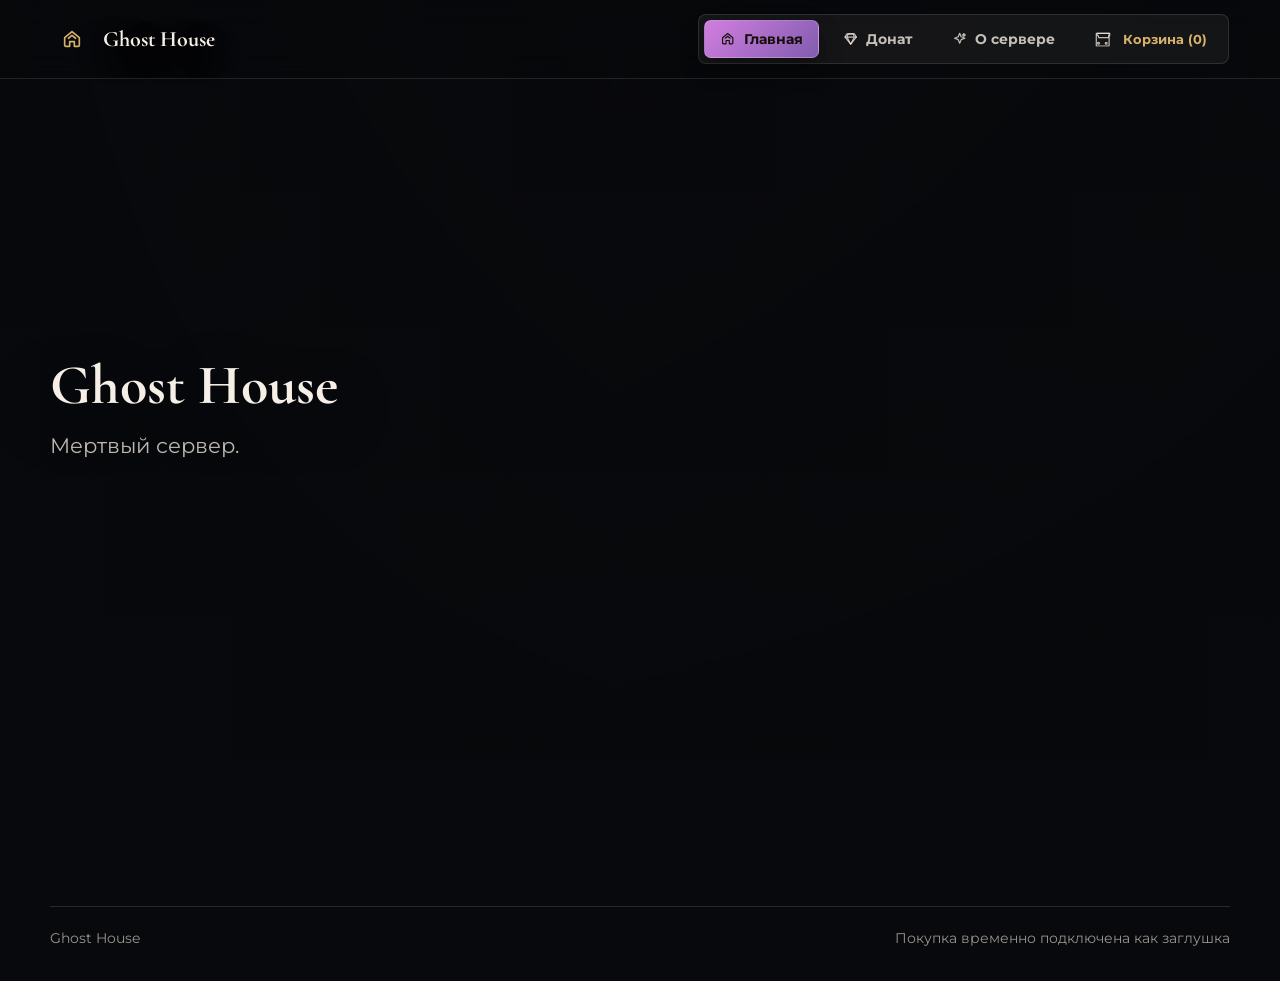
==== index.html @ 098b8978 "commit" ====
<!doctype html>
<html lang="ru">
  <head>
    <meta charset="UTF-8" />
    <meta name="viewport" content="width=device-width, initial-scale=1.0" />
    <title>Ghost</title>
    <link rel="preconnect" href="https://fonts.googleapis.com" />
    <link rel="preconnect" href="https://fonts.gstatic.com" crossorigin />
    <link href="https://fonts.googleapis.com/css2?family=Cormorant+Garamond:ital,wght@0,300;0,400;0,500;0,600;0,700;1,400&family=Montserrat:wght@300;400;500;600;700;800;900&display=swap" rel="stylesheet" />
    <link rel="stylesheet" href="./styles.css" />
  </head>
  <body>
    <svg class="icon-sprite" aria-hidden="true">
      <symbol id="icon-home" viewBox="0 0 24 24">
        <path d="M4 10.5 12 4l8 6.5v8.25A1.25 1.25 0 0 1 18.75 20h-4.2v-5.2h-5.1V20h-4.2A1.25 1.25 0 0 1 4 18.75Z" />
        <path d="M8.2 11.2 12 8.15l3.8 3.05" />
      </symbol>
      <symbol id="icon-gem" viewBox="0 0 24 24">
        <path d="m6.2 4.5-3 5.1L12 20.5l8.8-10.9-3-5.1Z" />
        <path d="M3.2 9.6h17.6M8 4.5l-1.6 5.1L12 20.5l5.6-10.9L16 4.5M8 4.5h8" />
      </symbol>
      <symbol id="icon-spark" viewBox="0 0 24 24">
        <path d="M12 3.5 14.25 9 20 11.25 14.25 13.5 12 19l-2.25-5.5L4 11.25 9.75 9Z" />
        <path d="m18.5 3.8.7 1.75 1.8.7-1.8.7-.7 1.75-.7-1.75-1.8-.7 1.8-.7Z" />
      </symbol>
      <symbol id="icon-key" viewBox="0 0 24 24">
        <path d="M14.8 9.2a4.35 4.35 0 1 0-2.2 3.78l2.32 2.32h2.4v2.4h2.4v2.4H22v-3.35l-6.15-6.15a4.4 4.4 0 0 0-1.05-1.4Z" />
        <path d="M7.55 9.2h.02" />
      </symbol>
      <symbol id="icon-cart" viewBox="0 0 24 24">
        <path d="M3.5 3.75a.25.25 0 0 0-.25.25v2.5a.25.25 0 0 0 .25.25h1.4l.87 3.48a.25.25 0 0 0 .24.2H20.7a.25.25 0 0 0 .24-.2l.87-3.48H23.5a.25.25 0 0 0 .25-.25v-2.5a.25.25 0 0 0-.25-.25Z"/>
        <path d="M5.5 17.5a1.5 1.5 0 1 0 0 3 1.5 1.5 0 0 0 0-3ZM17.5 17.5a1.5 1.5 0 1 0 0 3 1.5 1.5 0 0 0 0-3Z"/>
        <path d="M2 3.5h20v20H2Z"/>
      </symbol>
    </svg>

    <video class="background-video" autoplay muted loop playsinline poster="">
      <source src="./assets/video/flight.mp4" type="video/mp4" />
    </video>
    <div class="shade"></div>

    <header class="site-header">
      <a class="brand" href="#" aria-label="Ghost House">
        <span class="brand-mark">
          <svg class="icon" aria-hidden="true"><use href="#icon-home"></use></svg>
        </span>
        <span class="brand-name">Ghost House</span>
      </a>
      <nav class="nav" aria-label="Основная навигация">
        <button class="nav-tab is-active" type="button" data-tab="home" aria-current="page">
          <svg class="icon" aria-hidden="true"><use href="#icon-home"></use></svg>
          <span>Главная</span>
        </button>
        <button class="nav-tab" type="button" data-tab="donate">
          <svg class="icon" aria-hidden="true"><use href="#icon-gem"></use></svg>
          <span>Донат</span>
        </button>
        <button class="nav-tab" type="button" data-tab="server">
          <svg class="icon" aria-hidden="true"><use href="#icon-spark"></use></svg> <span>О сервере</span>
        </button>
        <button class="nav-tab" type="button" data-tab="cart">
          <svg class="icon" aria-hidden="true"><use href="#icon-cart"></use></svg> <span class="cart-count">Корзина (0)</span>
        </button>
      </nav>
    
    
  </header> 

  <main> 
  <section class="tab-panel hero is-visible" id="home" data-panel="home">
    <div class="hero-copy">
      <h1>Ghost House</h1>
      <p class="hero-text">Мертвый сервер.</p>
    </div>
  </section>

  <section class="tab-panel donate-page" id="donate" data-panel="donate">
    <div class="section-head">
      <h2>Донат</h2>
      <p>Здесь собраны префиксы и отдельные услуги сервера.</p>
    </div>
    <section class="products">
      <!-- Товар 1: Милашка -->
      <article class="product-card">
        <div class="card-media">
          <img src="assets/cards/cutie.png" alt="Префикс: Милашка">
        </div>
        <div class="card-body">
          <h2>Префикс: Милашка <span class="price">15 ⭐</span></h2>
          <button class="buy-button" type="button" data-product-id="cutie" data-product-name="Префикс: Милашка" data-base-price="15">
            <svg class="icon" aria-hidden="true"><use href="#icon-key"></use></svg>
            <span>Выбрать</span>
          </button>
        </div>
      </article>

      <!-- Товар 2: Киллер -->
      <article class="product-card">
        <div class="card-media">
          <img src="assets/cards/killer.png" alt="Префикс: Киллер">
        </div>
        <div class="card-body">
          <h2>Префикс: Киллер <span class="price">25 ⭐</span></h2>
          <button class="buy-button" type="button" data-product-id="killer" data-product-name="Префикс: Киллер" data-base-price="25">
            <svg class="icon" aria-hidden="true"><use href="#icon-key"></use></svg>
            <span>Выбрать</span>
          </button>
        </div>
      </article>

      <!-- Товар 3: Разбан (Услуга) -->
      <article class="product-card service-card">
        <div class="card-media">
          <img src="assets/cards/unban.png" alt="Разбан">
        </div>
        <div class="card-body">
          <h2>Разбан <span class="price">100 ⭐</span></h2>
          <button class="buy-button" type="button" data-product-id="unban" data-product-name="Разбан" data-base-price="100">
            <svg class="icon" aria-hidden="true"><use href="#icon-key"></use></svg>
            <span>Выбрать</span>
          </button>
        </div>
      </article>
    </section>
  </section> 

    <section class="tab-panel server-page" id="server" data-panel="server">
      <div class="section-head">
        <h2 style="font-family: var(--font-display);">О сервере</h2>
      </div>
      <div id="server-content-placeholder"></div>
    </section>

  <section class="tab-panel cart-page" id="cart-panel" data-panel="cart">
    <div class="section-head">
      <h2>Корзина</h2>
      <p>Проверьте ваш заказ перед оформлением.</p>
    </div>
    <div class="cart-items-container">
      <ul class="cart-items"></ul>
      <div class="cart-summary">
        <h3>Итого: <span class="total-price">0 ⭐</span></h3>
        <button class="checkout-button" type="button">Оформить заказ</button>
      </div>
    </div>
    
  </section>
</main>

<div id="order-modal" class="modal-overlay">
  <div class="modal-content">
    <button class="close-modal" type="button">✖</button>
    <h2>Оформление заказа</h2>
    <p>Ваш заказ на сумму: <span id="order-total-display">0 ⭐</span></p>
    <input type="text" id="nickname-input" placeholder="Ваш никнейм">
    <button id="confirm-order-button" type="button">Подтвердить заказ</button>
  </div>
</div>

    <footer class="footer" id="support">
      <span>Ghost House</span>
      <span>Покупка временно подключена как заглушка</span>
    </footer>

    <div class="toast" role="status" aria-live="polite"></div>
    <script src="./script.js"></script>
  </body>
</html>
---- styles.css ----
:root {
  --ink: #f6efe6;
  --muted: #c3b3a6;
  --panel: rgba(23, 24, 27, 0.72);
  --panel-strong: rgba(12, 13, 16, 0.86);
  --line: rgba(246, 239, 230, 0.2);
  --gold: #d8b16b;
  --copper: #9f5f48;
  --moss: #4b5d51;
  --night: #08090c;
  --font-display: "Cormorant Garamond", Georgia, "Times New Roman", serif;
  --font-ui: "Montserrat", "Trebuchet MS", "Segoe UI", system-ui, sans-serif;
}

* {
  box-sizing: border-box;
}

html {
  scroll-behavior: smooth;
}

body {
  min-height: 100vh;
  margin: 0;
  color: var(--ink);
  font-family: var(--font-ui);
  background: var(--night);
}

.icon-sprite {
  position: absolute;
  width: 0;
  height: 0;
  overflow: hidden;
}

.icon {
  width: 1.1em;
  height: 1.1em;
  fill: none;
  stroke: currentColor;
  stroke-linecap: round;
  stroke-linejoin: round;
  stroke-width: 1.8;
}

body::selection {
  color: var(--night);
  background: var(--gold);
}

.background-video,
.shade {
  position: fixed;
  inset: 0;
  width: 100%;
  height: 100%;
}

.background-video {
  z-index: -3;
  object-fit: cover;
  filter: saturate(0.9) contrast(1.1) brightness(0.72);
}

.shade {
  z-index: -2;
  background:
    linear-gradient(90deg, rgba(8, 9, 12, 0.9), rgba(8, 9, 12, 0.52) 48%, rgba(8, 9, 12, 0.78)),
    linear-gradient(180deg, rgba(8, 9, 12, 0.24), rgba(8, 9, 12, 0.94));
}

.site-header {
  position: sticky;
  top: 0;
  z-index: 5;
  display: flex;
  align-items: center;
  justify-content: space-between;
  gap: 24px;
  padding: 14px clamp(18px, 4vw, 64px);
  border-bottom: 1px solid rgba(246, 239, 230, 0.12);
  background: rgba(8, 9, 12, 0.58);
  backdrop-filter: blur(16px);
}

.brand,
.nav-tab {
  color: var(--ink);
  text-decoration: none;
}

.brand {
  display: inline-flex;
  align-items: center;
  gap: 10px;
  font-family: var(--font-display);
  font-size: 22px;
  font-weight: 700;
}

.brand-mark {
  display: grid;
  width: 42px;
  height: 42px;
  place-items: center;
  /* border: 1px solid rgba(216, 177, 107, 0.6); */
  /* border-radius: 8px; */
  /* background:
    radial-gradient(circle at 30% 20%, rgba(246, 239, 230, 0.22), transparent 34%),
    linear-gradient(145deg, rgba(216, 177, 107, 0.2), rgba(75, 93, 81, 0.16)); */
  color: var(--gold);
  /* box-shadow: inset 0 0 22px rgba(216, 177, 107, 0.12), 0 10px 28px rgba(0, 0, 0, 0.26); */
}

.brand-mark .icon {
  width: 22px;
  height: 22px;
}

.brand-name {
  text-shadow: 0 10px 28px rgba(0, 0, 0, 0.55);
}

.nav {
  display: flex;
  flex-wrap: wrap;
  justify-content: flex-end;
  gap: 8px;
  padding: 5px;
  border: 1px solid rgba(246, 239, 230, 0.12);
  border-radius: 8px;
  background: rgba(246, 239, 230, 0.06);
  font-size: 14px;
  font-weight: 700;
}

.nav-tab {
  display: inline-flex;
  align-items: center;
  justify-content: center;
  min-height: 38px;
  gap: 8px;
  padding: 0 15px;
  border: 1px solid transparent;
  border-radius: 7px;
  font: inherit;
  font-weight: 700;
  color: rgba(246, 239, 230, 0.78);
  background: transparent;
  cursor: pointer;
  transition:
    color 160ms ease,
    background 160ms ease,
    border-color 160ms ease,
    transform 160ms ease;
}

.nav-tab:hover {
  color: var(--gold);
  border-color: rgba(216, 177, 107, 0.3);
  background: rgba(216, 177, 107, 0.12);
  transform: translateY(-1px);
}

.nav-tab.is-active {
  color: #160f09;
  border-color: rgba(246, 239, 230, 0.22);
 background: linear-gradient(135deg, #d27edf, #805caf);
  box-shadow: 0 10px 24px rgba(0, 0, 0, 0.28);
}

.nav-tab:focus-visible {
  outline: 3px solid rgba(246, 239, 230, 0.7);
  outline-offset: 3px;
}

main {
  width: min(1180px, calc(100% - 32px));
  margin: 0 auto;
}

.tab-panel {
  display: none;
}

.tab-panel.is-visible {
  display: grid;
}

.hero {
  grid-template-columns: minmax(280px, 0.8fr) minmax(320px, 1.2fr);
  align-items: center;
  gap: clamp(24px, 5vw, 56px);
  min-height: calc(100vh - 73px);
  padding: 2vh 0 126px;
}

.hero-copy {
  max-width: 520px;
  padding-bottom: 26px;
}

.eyebrow,
.product-type {
  margin: 0 0 10px;
  color: var(--gold);
  font-size: 12px;
  font-weight: 800;
  letter-spacing: 0;
  text-transform: uppercase;
}

h1,
h2,
p {
  margin-top: 0;
}

h1 {
  margin-bottom: 18px;
  font-family: var(--font-display);
  font-weight: 700;
  font-size: clamp(24px, 8vw, 56px);
  line-height: 0.92;
  letter-spacing: 0;
  text-shadow: 0 18px 52px rgba(0, 0, 0, 0.62);
}

.hero-text {
  max-width: 430px;
  margin-bottom: 28px;
  color: rgba(246, 239, 230, 0.76);
  font-size: clamp(17px, 2vw, 21px);
  line-height: 1.55;
}

.hero-action {
  display: inline-flex;
  align-items: center;
  justify-content: center;
  gap: 10px;
  min-height: 52px;
  padding: 0 22px;
  border: 1px solid rgba(216, 177, 107, 0.64);
  border-radius: 8px;
  color: #140f0b;
  background: linear-gradient(135deg, #f2d393, var(--gold) 52%, #b97855);
  cursor: pointer;
  font: inherit;
  font-weight: 800;
  box-shadow: 0 16px 34px rgba(0, 0, 0, 0.32);
}

.hero-preview {
  justify-self: end;
  display: grid;
  align-content: center;
  justify-items: center;
  width: min(420px, 100%);
  min-height: 320px;
  padding: 36px;
  border: 1px solid rgba(246, 239, 230, 0.18);
  border-radius: 8px;
  color: rgba(246, 239, 230, 0.78);
  background:
    radial-gradient(circle at 50% 28%, rgba(216, 177, 107, 0.2), transparent 42%),
    rgba(12, 13, 16, 0.58);
  text-align: center;
  box-shadow: 0 24px 76px rgba(0, 0, 0, 0.36);
  backdrop-filter: blur(16px);
}

.preview-icon {
  display: grid;
  width: 96px;
  height: 96px;
  place-items: center;
  margin-bottom: 24px;
  border: 1px solid rgba(216, 177, 107, 0.48);
  border-radius: 8px;
  color: var(--gold);
  background: rgba(216, 177, 107, 0.1);
}

.preview-icon .icon {
  width: 44px;
  height: 44px;
}

.hero-preview p {
  max-width: 280px;
  margin: 0;
  line-height: 1.55;
}

.donate-page {
  gap: 28px;
  min-height: calc(100vh - 73px);
  padding: 56px 0 76px;
}

.section-head {
  max-width: 650px;
}

.section-head h2 {
  margin-bottom: 14px;
  font-family: var(--font-display);
  font-size: clamp(42px, 7vw, 78px);
  line-height: 0.95;
}

.section-head p:last-child {
  margin-bottom: 0;
  color: rgba(246, 239, 230, 0.72);
  font-size: 18px;
  line-height: 1.55;
}

.products {
  display: grid;
  grid-template-columns: repeat(auto-fit, minmax(280px, 1fr));
  gap: 28px;
}

.product-card {
  overflow: hidden;
  border: 1px solid var(--line);
  border-radius: 8px;
  background: var(--panel);
  box-shadow: 0 22px 70px rgba(0, 0, 0, 0.38);
  backdrop-filter: blur(18px);
}

.product-card {
  display: flex;
  flex-direction: column;
  min-height: 280px;
}

.card-media {
  min-width: 0;
  background: rgba(8, 9, 12, 0.45);
  flex-shrink: 0;
  height: 160px; /* Уменьшаем высоту изображения */
}

.card-media img {
  display: block;
  width: 100%;
  height: 100%;
  object-fit: cover;
}

.card-body {
  display: flex;
  flex-direction: column;
  justify-content: space-between;
  gap: 16px; /* Уменьшаем отступ */
  padding: 18px; /* Уменьшаем паддинг */
  background:
    linear-gradient(180deg, rgba(23, 24, 27, 0.78), rgba(12, 13, 16, 0.92)),
    linear-gradient(135deg, rgba(75, 93, 81, 0.2), rgba(159, 95, 72, 0.18));
  flex-grow: 1;
}

.card-body h2 {
  margin-bottom: 0;
  font-family: var(--font-display);
  font-weight: 700;
  font-size: clamp(20px, 2.5vw, 30px); /* Уменьшаем размер шрифта */
  line-height: 1.2;
  letter-spacing: 0;
  display: flex;
  justify-content: space-between;
  align-items: baseline;
}

.price {
  font-family: var(--font-ui);
  font-size: 0.8em;
  color: var(--gold);
  font-weight: 800;
  white-space: nowrap;
}

.buy-button {
  display: inline-flex;
  align-items: center;
  justify-content: center;
  gap: 9px;
  min-height: 44px; /* Уменьшаем высоту кнопки */
  width: 100%;
  border: 1px solid rgba(216, 177, 107, 0.64);
  border-radius: 8px;
  color: #140f0b;
  background: linear-gradient(135deg, #f2d393, var(--gold) 52%, #b97855);
  cursor: pointer;
  font: inherit;
  font-weight: 800;
  box-shadow: 0 10px 20px rgba(0, 0, 0, 0.25); /* Уменьшаем тень */
  transition:
    transform 160ms ease,
    filter 160ms ease,
    box-shadow 160ms ease;
}

.buy-button .icon {
  width: 18px;
  height: 18px;
  stroke-width: 2;
}

.buy-button:hover {
  transform: translateY(-2px);
  filter: brightness(1.06);
  box-shadow: 0 18px 36px rgba(0, 0, 0, 0.36);
}

.buy-button:focus-visible {
  outline: 3px solid rgba(246, 239, 230, 0.78);
  outline-offset: 3px;
}

.service-card .card-body {
  background:
    linear-gradient(180deg, rgba(23, 24, 27, 0.82), rgba(12, 13, 16, 0.94)),
    linear-gradient(135deg, rgba(216, 177, 107, 0.16), rgba(159, 95, 72, 0.2));
}

.footer {
  display: flex;
  flex-wrap: wrap;
  justify-content: space-between;
  gap: 12px;
  width: min(1180px, calc(100% - 32px));
  margin: 0 auto;
  padding: 22px 0 34px;
  border-top: 1px solid rgba(246, 239, 230, 0.14);
  color: rgba(246, 239, 230, 0.6);
  font-size: 14px;
}

.toast {
  position: fixed;
  right: 18px;
  bottom: 18px;
  z-index: 10;
  max-width: min(360px, calc(100% - 36px));
  padding: 14px 16px;
  border: 1px solid rgba(216, 177, 107, 0.44);
  border-radius: 8px;
  color: var(--ink);
  background: rgba(12, 13, 16, 0.9);
  box-shadow: 0 18px 48px rgba(0, 0, 0, 0.4);
  opacity: 0;
  pointer-events: none;
  transform: translateY(10px);
  transition:
    opacity 180ms ease,
    transform 180ms ease;
}

.toast.is-visible {
  opacity: 1;
  transform: translateY(0);
}

.nav-tab .cart-count {
  margin-left: 4px;
  font-size: 0.9em;
  color: var(--gold);
}

/* Стили для Корзины */
.cart-page {
  gap: 28px;
  min-height: calc(100vh - 73px);
  padding: 56px 0 76px;
}

.cart-items-container {
  display: flex;
  flex-direction: column;
  gap: 20px;
}

.cart-items {
  list-style: none;
  padding: 0;
  margin: 0;
  flex-grow: 1;
  display: flex;
  flex-direction: column;
  gap: 16px;
}

.cart-item {
  display: flex;
  align-items: center;
  justify-content: space-between;
  padding: 14px 18px;
  border: 1px solid var(--line);
  border-radius: 8px;
  background: var(--panel-strong);
  box-shadow: 0 8px 24px rgba(0, 0, 0, 0.2);
}

.cart-item-info {
  display: flex;
  flex-direction: column;
  gap: 4px;
}

.cart-item-name {
  font-weight: 700;
  font-size: 1.1em;
}

.cart-item-price {
  color: var(--gold);
  font-weight: 600;
}

.cart-item-actions {
  display: flex;
  align-items: center;
  gap: 12px;
}

.cart-emoji-option {
  display: flex;
  align-items: center;
  gap: 6px;
  cursor: pointer;
  font-size: 0.95em;
  color: rgba(246, 239, 230, 0.75);
}

.cart-emoji-option input[type="checkbox"] {
  appearance: none;
  width: 16px;
  height: 16px;
  border: 1px solid var(--line);
  border-radius: 3px;
  background-color: rgba(246, 239, 230, 0.08);
  display: grid;
  place-content: center;
  transition: background-color 0.2s ease;
}

.cart-emoji-option input[type="checkbox"]::before {
  content: "\2713"; /* Галочка */
  font-size: 12px;
  color: var(--gold);
  transform: scale(0);
  transition: transform 0.2s ease;
}

.cart-emoji-option input[type="checkbox"]:checked {
  background-color: var(--gold);
}

.cart-emoji-option input[type="checkbox"]:checked::before {
  transform: scale(1);
  color: var(--night); /* Цвет галочки на золотом фоне */
}

.cart-item-remove {
  background: none;
  border: none;
  color: var(--muted);
  cursor: pointer;
  font-size: 1.2em;
  padding: 4px;
  transition: color 0.2s ease;
}

.cart-item-remove:hover {
  color: var(--gold);
}

.cart-summary {
  padding-top: 20px;
  border-top: 1px solid var(--line);
  text-align: right;
}

.cart-summary h3 {
  margin: 0 0 10px;
  font-size: 1.5em;
  color: var(--ink);
}

.total-price {
  color: var(--gold);
  font-weight: 700;
}

.checkout-button {
  display: inline-flex;
  align-items: center;
  justify-content: center;
  min-height: 52px;
  padding: 0 24px;
  border: 1px solid rgba(216, 177, 107, 0.7);
  border-radius: 8px;
  color: #140f0b;
  background: linear-gradient(135deg, #f2d393, var(--gold) 52%, #b97855);
  cursor: pointer;
  font: inherit;
  font-weight: 800;
  font-size: 1.1em;
  box-shadow: 0 12px 28px rgba(0, 0, 0, 0.35);
  transition:
    transform 160ms ease,
    filter 160ms ease,
    box-shadow 160ms ease;
  width: 100%;
}

.checkout-button:hover {
  transform: translateY(-2px);
  filter: brightness(1.08);
  box-shadow: 0 16px 32px rgba(0, 0, 0, 0.4);
}

/* Стили для модального окна заказа */
.modal-overlay {
  position: fixed;
  top: 0;
  left: 0;
  width: 100%;
  height: 100%;
  background-color: rgba(0, 0, 0, 0.7);
  display: flex;
  justify-content: center;
  align-items: center;
  z-index: 100;
  opacity: 0;
  visibility: hidden;
  transition: opacity 0.3s ease, visibility 0.3s ease;
}

.modal-overlay.is-visible {
  opacity: 1;
  visibility: visible;
}

.modal-content {
  background-color: var(--panel-strong);
  padding: 30px;
  border-radius: 8px;
  box-shadow: 0 10px 30px rgba(0, 0, 0, 0.5);
  width: 90%;
  max-width: 500px;
  position: relative;
  display: flex;
  flex-direction: column;
  gap: 20px;
}

.modal-content h2 {
  font-family: var(--font-display);
  font-size: 2em;
  margin: 0;
  text-align: center;
}

.modal-content p {
  text-align: center;
  font-size: 1.1em;
}

#order-total-display {
  color: var(--gold);
  font-weight: 700;
}

.close-modal {
  position: absolute;
  top: 15px;
  right: 15px;
  background: none;
  border: none;
  color: var(--muted);
  font-size: 1.5em;
  cursor: pointer;
  transition: color 0.2s ease;
}

.close-modal:hover {
  color: var(--gold);
}

#nickname-input {
  width: 100%;
  padding: 12px 15px;
  border: 1px solid var(--line);
  border-radius: 6px;
  background-color: rgba(23, 24, 27, 0.6);
  color: var(--ink);
  font-family: var(--font-ui);
  font-size: 1em;
}

#nickname-input::placeholder {
  color: var(--muted);
}

#nickname-input:focus {
  outline: none;
  border-color: var(--gold);
  box-shadow: 0 0 0 2px rgba(216, 177, 107, 0.3);
}

#confirm-order-button {
  display: inline-flex;
  align-items: center;
  justify-content: center;
  min-height: 52px;
  padding: 0 24px;
  border: 1px solid rgba(75, 93, 81, 0.7);
  border-radius: 8px;
  color: var(--ink);
  background: linear-gradient(135deg, var(--moss), rgba(75, 93, 81, 0.8) 52%, var(--copper));
  cursor: pointer;
  font: inherit;
  font-weight: 800;
  font-size: 1.1em;
  box-shadow: 0 12px 28px rgba(0, 0, 0, 0.35);
  transition:
    transform 160ms ease,
    filter 160ms ease,
    box-shadow 160ms ease;
  width: 100%;
}

#confirm-order-button:hover {
  transform: translateY(-2px);
  filter: brightness(1.08);
  box-shadow: 0 16px 32px rgba(0, 0, 0, 0.4);
}

@media (max-width: 880px) {
  .site-header {
    align-items: center;
    flex-direction: row;
  }

  .nav {
    justify-content: flex-end;
  }

  .hero {
    grid-template-columns: 1fr;
  }

  .hero {
    min-height: auto;
    padding-top: 54px;
  }

  .hero-copy {
    padding-bottom: 0;
  }
}

@media (max-width: 620px) {
  main,
  .footer {
    width: min(100% - 24px, 1180px);
  }

  .product-card {
    grid-template-columns: 1fr;
  }

  .card-media img {
    aspect-ratio: 16 / 9;
    height: auto;
  }
}

@media (max-width: 520px) {
  .site-header {
    align-items: stretch;
    flex-direction: column;
    gap: 12px;
  }

  .brand {
    justify-content: center;
  }

  .nav {
    display: grid;
    grid-template-columns: 1fr 1fr;
  }
}
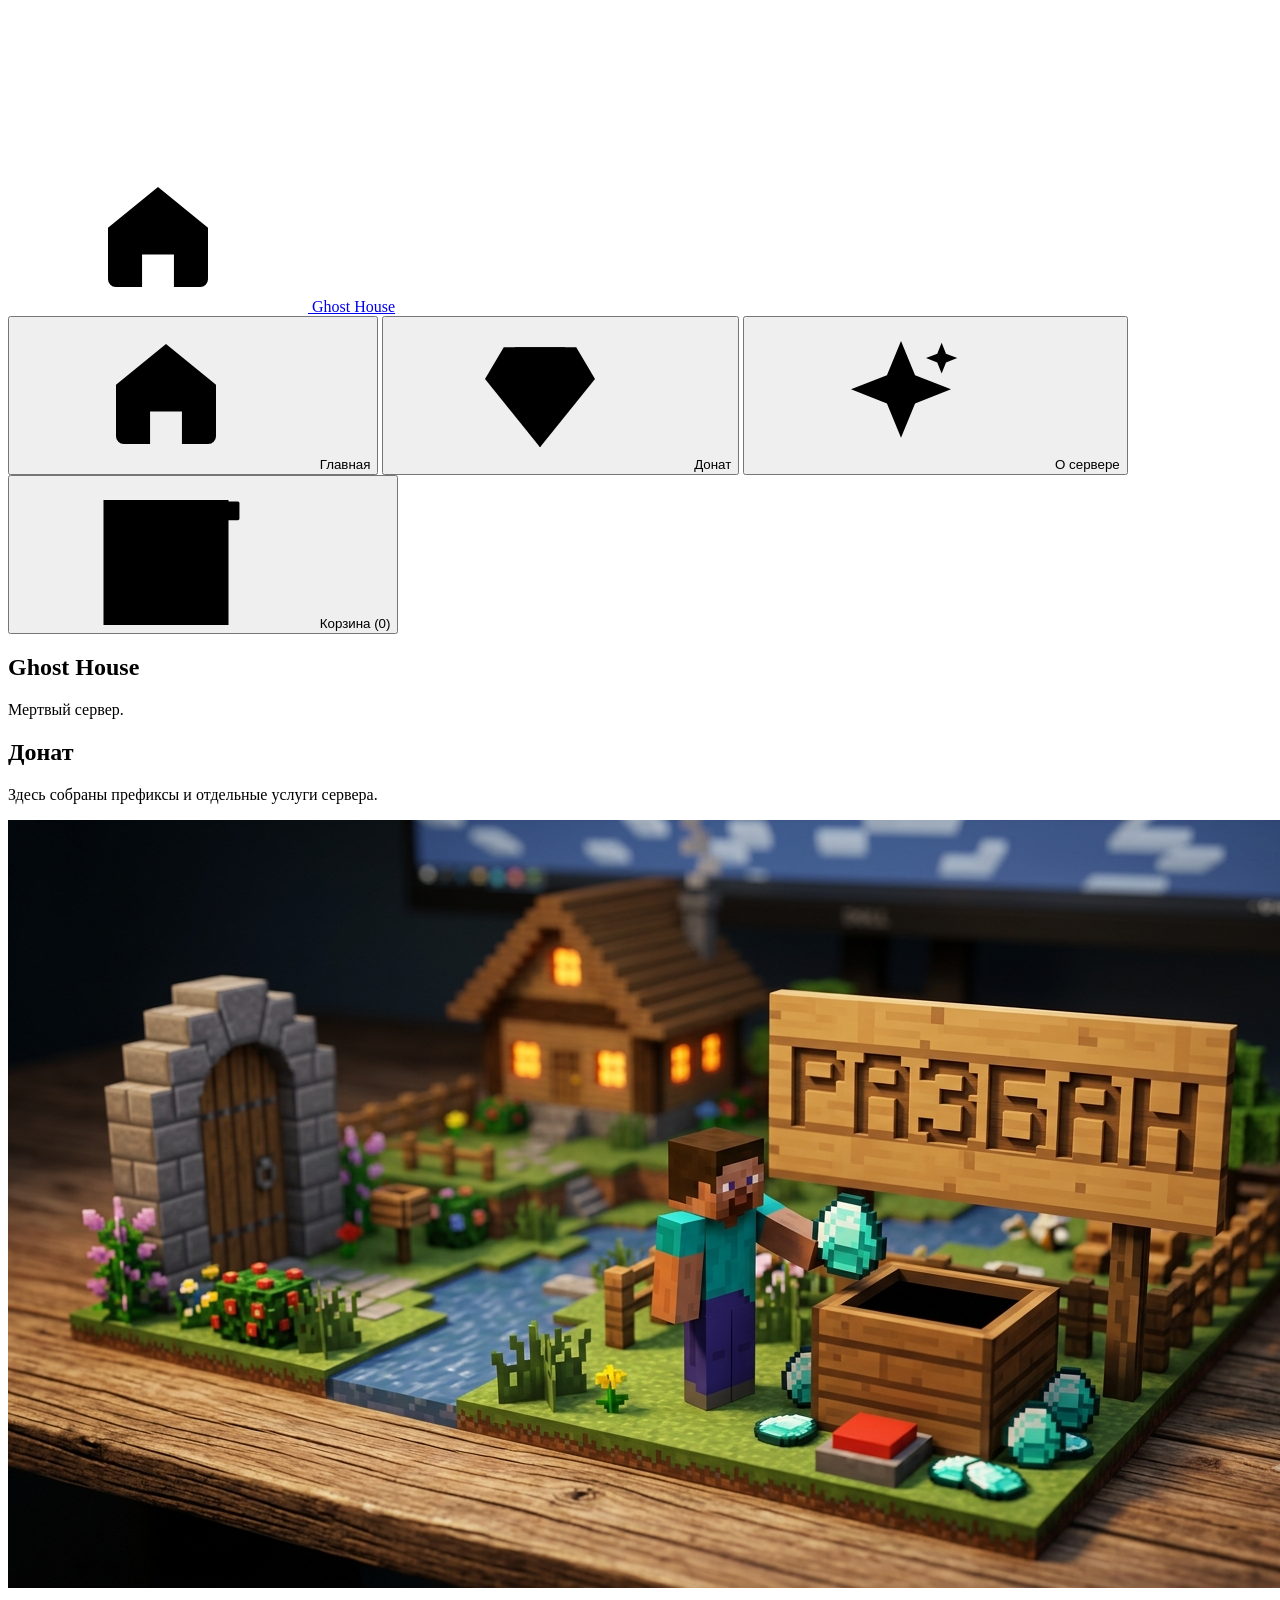
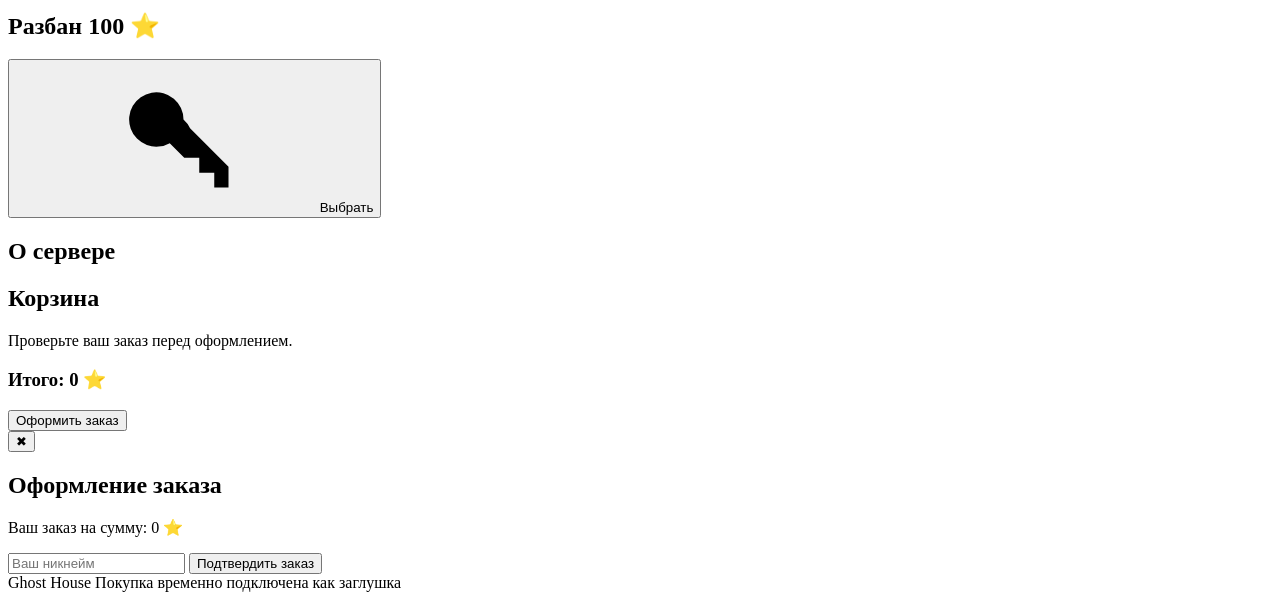
==== commit 7ec9abe3: "Comment out product cards in index.html Commented out product cards for 'Милашка' and 'Киллер'." ====
--- a/index.html
+++ b/index.html
@@ -80,7 +80,7 @@
       <p>Здесь собраны префиксы и отдельные услуги сервера.</p>
     </div>
     <section class="products">
-      <!-- Товар 1: Милашка -->
+      <!--
       <article class="product-card">
         <div class="card-media">
           <img src="assets/cards/cutie.png" alt="Префикс: Милашка">
@@ -93,8 +93,8 @@
           </button>
         </div>
       </article>
-
-      <!-- Товар 2: Киллер -->
+-->
+      <!--
       <article class="product-card">
         <div class="card-media">
           <img src="assets/cards/killer.png" alt="Префикс: Киллер">
@@ -107,7 +107,7 @@
           </button>
         </div>
       </article>
-
+-->
       <!-- Товар 3: Разбан (Услуга) -->
       <article class="product-card service-card">
         <div class="card-media">
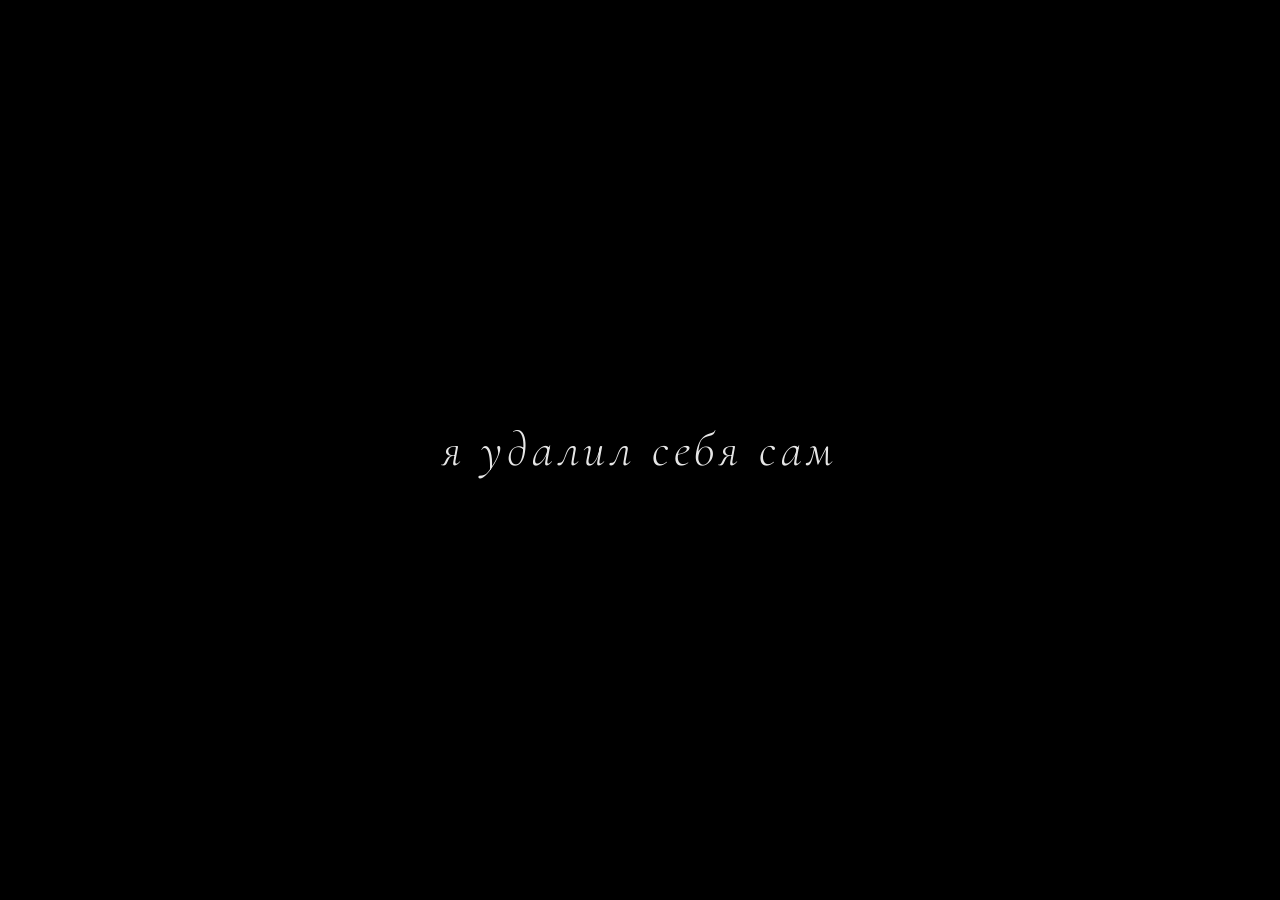
==== commit 7b3fc6ac: "Add initial HTML structure with styles and animation" ====
--- a/index.html
+++ b/index.html
@@ -1,168 +1,65 @@
-<!doctype html>
+<!DOCTYPE html>
 <html lang="ru">
-  <head>
-    <meta charset="UTF-8" />
-    <meta name="viewport" content="width=device-width, initial-scale=1.0" />
-    <title>Ghost</title>
-    <link rel="preconnect" href="https://fonts.googleapis.com" />
-    <link rel="preconnect" href="https://fonts.gstatic.com" crossorigin />
-    <link href="https://fonts.googleapis.com/css2?family=Cormorant+Garamond:ital,wght@0,300;0,400;0,500;0,600;0,700;1,400&family=Montserrat:wght@300;400;500;600;700;800;900&display=swap" rel="stylesheet" />
-    <link rel="stylesheet" href="./styles.css" />
-  </head>
-  <body>
-    <svg class="icon-sprite" aria-hidden="true">
-      <symbol id="icon-home" viewBox="0 0 24 24">
-        <path d="M4 10.5 12 4l8 6.5v8.25A1.25 1.25 0 0 1 18.75 20h-4.2v-5.2h-5.1V20h-4.2A1.25 1.25 0 0 1 4 18.75Z" />
-        <path d="M8.2 11.2 12 8.15l3.8 3.05" />
-      </symbol>
-      <symbol id="icon-gem" viewBox="0 0 24 24">
-        <path d="m6.2 4.5-3 5.1L12 20.5l8.8-10.9-3-5.1Z" />
-        <path d="M3.2 9.6h17.6M8 4.5l-1.6 5.1L12 20.5l5.6-10.9L16 4.5M8 4.5h8" />
-      </symbol>
-      <symbol id="icon-spark" viewBox="0 0 24 24">
-        <path d="M12 3.5 14.25 9 20 11.25 14.25 13.5 12 19l-2.25-5.5L4 11.25 9.75 9Z" />
-        <path d="m18.5 3.8.7 1.75 1.8.7-1.8.7-.7 1.75-.7-1.75-1.8-.7 1.8-.7Z" />
-      </symbol>
-      <symbol id="icon-key" viewBox="0 0 24 24">
-        <path d="M14.8 9.2a4.35 4.35 0 1 0-2.2 3.78l2.32 2.32h2.4v2.4h2.4v2.4H22v-3.35l-6.15-6.15a4.4 4.4 0 0 0-1.05-1.4Z" />
-        <path d="M7.55 9.2h.02" />
-      </symbol>
-      <symbol id="icon-cart" viewBox="0 0 24 24">
-        <path d="M3.5 3.75a.25.25 0 0 0-.25.25v2.5a.25.25 0 0 0 .25.25h1.4l.87 3.48a.25.25 0 0 0 .24.2H20.7a.25.25 0 0 0 .24-.2l.87-3.48H23.5a.25.25 0 0 0 .25-.25v-2.5a.25.25 0 0 0-.25-.25Z"/>
-        <path d="M5.5 17.5a1.5 1.5 0 1 0 0 3 1.5 1.5 0 0 0 0-3ZM17.5 17.5a1.5 1.5 0 1 0 0 3 1.5 1.5 0 0 0 0-3Z"/>
-        <path d="M2 3.5h20v20H2Z"/>
-      </symbol>
-    </svg>
+<head>
+    <meta charset="UTF-8">
+    <meta name="viewport" content="width=device-width, initial-scale=1.0">
+    <title>Я удалил себя сам</title>
+    <!-- Подключаем изящный шрифт Cormorant Garamond -->
+    <link rel="preconnect" href="https://fonts.googleapis.com">
+    <link rel="preconnect" href="https://fonts.gstatic.com" crossorigin>
+    <link href="https://fonts.googleapis.com/css2?family=Cormorant+Garamond:ital,wght@0,400;1,300&display=swap" rel="stylesheet">
+    <style>
+        * {
+            margin: 0;
+            padding: 0;
+            box-sizing: border-box;
+        }
 
-    <video class="background-video" autoplay muted loop playsinline poster="">
-      <source src="./assets/video/flight.mp4" type="video/mp4" />
-    </video>
-    <div class="shade"></div>
+        body {
+            background-color: #000000;
+            color: #ffffff;
+            font-family: 'Cormorant Garamond', serif;
+            display: flex;
+            justify-content: center;
+            align-items: center;
+            min-height: 100vh;
+            overflow: hidden;
+        }
 
-    <header class="site-header">
-      <a class="brand" href="#" aria-label="Ghost House">
-        <span class="brand-mark">
-          <svg class="icon" aria-hidden="true"><use href="#icon-home"></use></svg>
-        </span>
-        <span class="brand-name">Ghost House</span>
-      </a>
-      <nav class="nav" aria-label="Основная навигация">
-        <button class="nav-tab is-active" type="button" data-tab="home" aria-current="page">
-          <svg class="icon" aria-hidden="true"><use href="#icon-home"></use></svg>
-          <span>Главная</span>
-        </button>
-        <button class="nav-tab" type="button" data-tab="donate">
-          <svg class="icon" aria-hidden="true"><use href="#icon-gem"></use></svg>
-          <span>Донат</span>
-        </button>
-        <button class="nav-tab" type="button" data-tab="server">
-          <svg class="icon" aria-hidden="true"><use href="#icon-spark"></use></svg> <span>О сервере</span>
-        </button>
-        <button class="nav-tab" type="button" data-tab="cart">
-          <svg class="icon" aria-hidden="true"><use href="#icon-cart"></use></svg> <span class="cart-count">Корзина (0)</span>
-        </button>
-      </nav>
-    
-    
-  </header> 
+        h1 {
+            font-size: 3rem;
+            font-weight: 300;
+            font-style: italic;
+            letter-spacing: 0.1em;
+            text-align: center;
+            opacity: 0;
+            animation: fadeIn 2.5s ease-in-out forwards;
+        }
 
-  <main> 
-  <section class="tab-panel hero is-visible" id="home" data-panel="home">
-    <div class="hero-copy">
-      <h1>Ghost House</h1>
-      <p class="hero-text">Мертвый сервер.</p>
-    </div>
-  </section>
+        /* Плавное появление надписи */
+        @keyframes fadeIn {
+            from {
+                opacity: 0;
+                transform: translateY(10px);
+            }
+            to {
+                opacity: 0.9;
+                transform: translateY(0);
+            }
+        }
 
-  <section class="tab-panel donate-page" id="donate" data-panel="donate">
-    <div class="section-head">
-      <h2>Донат</h2>
-      <p>Здесь собраны префиксы и отдельные услуги сервера.</p>
-    </div>
-    <section class="products">
-      <!--
-      <article class="product-card">
-        <div class="card-media">
-          <img src="assets/cards/cutie.png" alt="Префикс: Милашка">
-        </div>
-        <div class="card-body">
-          <h2>Префикс: Милашка <span class="price">15 ⭐</span></h2>
-          <button class="buy-button" type="button" data-product-id="cutie" data-product-name="Префикс: Милашка" data-base-price="15">
-            <svg class="icon" aria-hidden="true"><use href="#icon-key"></use></svg>
-            <span>Выбрать</span>
-          </button>
-        </div>
-      </article>
--->
-      <!--
-      <article class="product-card">
-        <div class="card-media">
-          <img src="assets/cards/killer.png" alt="Префикс: Киллер">
-        </div>
-        <div class="card-body">
-          <h2>Префикс: Киллер <span class="price">25 ⭐</span></h2>
-          <button class="buy-button" type="button" data-product-id="killer" data-product-name="Префикс: Киллер" data-base-price="25">
-            <svg class="icon" aria-hidden="true"><use href="#icon-key"></use></svg>
-            <span>Выбрать</span>
-          </button>
-        </div>
-      </article>
--->
-      <!-- Товар 3: Разбан (Услуга) -->
-      <article class="product-card service-card">
-        <div class="card-media">
-          <img src="assets/cards/unban.png" alt="Разбан">
-        </div>
-        <div class="card-body">
-          <h2>Разбан <span class="price">100 ⭐</span></h2>
-          <button class="buy-button" type="button" data-product-id="unban" data-product-name="Разбан" data-base-price="100">
-            <svg class="icon" aria-hidden="true"><use href="#icon-key"></use></svg>
-            <span>Выбрать</span>
-          </button>
-        </div>
-      </article>
-    </section>
-  </section> 
+        /* Адаптивность для мобильных экранов */
+        @media (max-width: 600px) {
+            h1 {
+                font-size: 2rem;
+                padding: 0 20px;
+            }
+        }
+    </style>
+</head>
+<body>
 
-    <section class="tab-panel server-page" id="server" data-panel="server">
-      <div class="section-head">
-        <h2 style="font-family: var(--font-display);">О сервере</h2>
-      </div>
-      <div id="server-content-placeholder"></div>
-    </section>
+    <h1>я удалил себя сам</h1>
 
-  <section class="tab-panel cart-page" id="cart-panel" data-panel="cart">
-    <div class="section-head">
-      <h2>Корзина</h2>
-      <p>Проверьте ваш заказ перед оформлением.</p>
-    </div>
-    <div class="cart-items-container">
-      <ul class="cart-items"></ul>
-      <div class="cart-summary">
-        <h3>Итого: <span class="total-price">0 ⭐</span></h3>
-        <button class="checkout-button" type="button">Оформить заказ</button>
-      </div>
-    </div>
-    
-  </section>
-</main>
-
-<div id="order-modal" class="modal-overlay">
-  <div class="modal-content">
-    <button class="close-modal" type="button">✖</button>
-    <h2>Оформление заказа</h2>
-    <p>Ваш заказ на сумму: <span id="order-total-display">0 ⭐</span></p>
-    <input type="text" id="nickname-input" placeholder="Ваш никнейм">
-    <button id="confirm-order-button" type="button">Подтвердить заказ</button>
-  </div>
-</div>
-
-    <footer class="footer" id="support">
-      <span>Ghost House</span>
-      <span>Покупка временно подключена как заглушка</span>
-    </footer>
-
-    <div class="toast" role="status" aria-live="polite"></div>
-    <script src="./script.js"></script>
-  </body>
+</body>
 </html>
